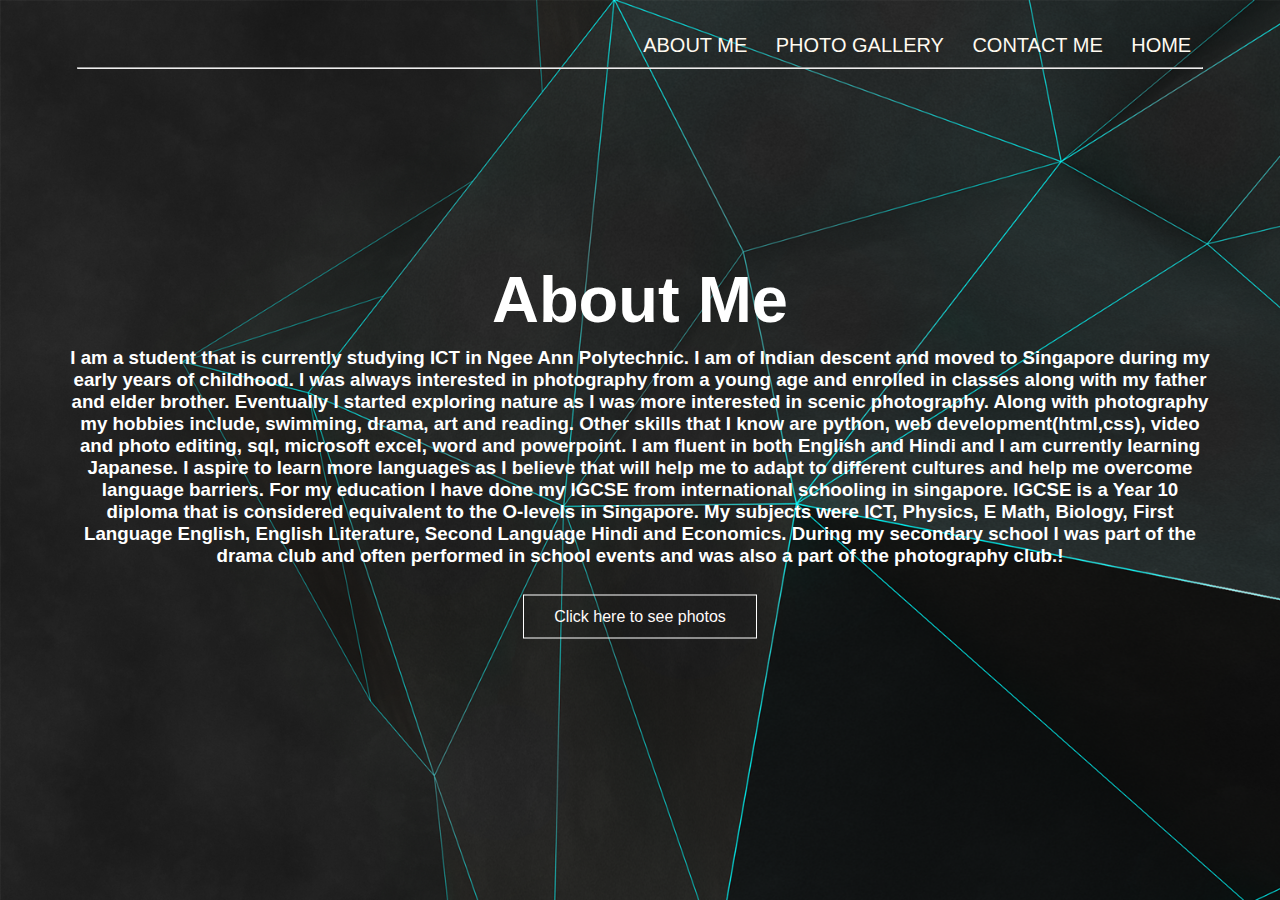
==== ID_s10223840_AvantiDeveriya_ASG01/aboutme.html @ bdf58882 "Add files via upload" ====
<!DOCTYPE html>
<html>
<head>
    <title>About me</title>
    <meta charset="UTF-8">
    <meta name="viewport" content="width=device-width, initial-scale=1.0">
    <link rel="stylesheet" href="style.css">
</head>
    <section class="header"> 
        <nav>
            <div class="menu-pages">
                <ul>
                    <li><a href="aboutme.html">ABOUT ME</a></li>
                    <li><a href="photo.html">PHOTO GALLERY</a></li>
                    <li><a href="contact.html">CONTACT ME</a></li>
                    <li><a href="index.html">HOME</a></li>

                <hr>
            </div>
        </nav>
    </section>

<body>
    <div class="title">
        <h1>About Me</h1>

        <p><h3>I am a student that is currently studying ICT in Ngee Ann Polytechnic. I am of Indian descent and moved to Singapore during my early years of childhood. I was always interested in photography from a young age and enrolled in classes along with my father and elder brother. Eventually I started exploring nature as I was more interested in scenic photography. Along with photography my hobbies include, swimming, drama, art and reading.

            Other skills that I know are python, web development(html,css), video and photo editing, sql, microsoft excel, word and powerpoint. I am fluent in both English and Hindi and I am currently learning Japanese. I aspire to learn more languages as I believe that will help me to adapt to different cultures and help me overcome language barriers.
           
            For my education I have done my IGCSE from international schooling in singapore. IGCSE is a Year 10 diploma that is considered 
            equivalent to the O-levels in Singapore. My subjects were ICT, Physics, E Math, Biology, First Language English, English Literature,
           Second Language Hindi and Economics. During my secondary school I was part of the drama club and often performed in school events and was also a part of the photography club.!</h3>
        </p>
        <br>
        <a href="photo.html" class="more">Click here to see photos</a>
    </div>
</body>

</html>
---- ID_s10223840_AvantiDeveriya_ASG01/style.css ----
*{
    margin: 0;
    padding: 0;
    font-family: 'Shippori Antique', sans-serif;
}


.header{
    min-height: 100vh;
    width: 100%;
    background-image: url("1567665.png");
    background-size:cover;
}
nav{
    display:flex ;
    padding: 2% 6%;
    justify-content: space-between;
    align-items: center;
}

.menu-pages{
    flex: 1;
    text-align:right;
}

.menu-pages ul li{
    list-style: none;
    display: inline-block;
    padding: 8px 12px;
    position: relative;
}

.menu-pages ul li a{
    color:floralwhite;
    text-decoration: none;
    font-size: 20px;
}

.menu-pages ul li::after{
    content:"";
    width: 0%;
    height:2px;
    background:royalblue;
    display: block;
    margin: auto;
    transition: 0.5s;
}
.menu-pages ul li:hover::after{
    width: 100%;
    
}

.title{
    width:90%;
    color:#ffff;
    position: absolute;
    top: 50%;
    left: 50%;
    transform: translate(-50%,-50%);
    text-align: center;
}

.title h1{
    font-size: 65px;
}

.title p{
    margin: 10px 0px 4px;
    font-size: 16px;
    color:snow;

}

.more{
    display:inline-block;
    text-decoration: none;
    color:snow;
    border: 1px solid #ffff;
    padding: 12px 30px;
    background: transparent;
    position: relative;
    cursor: pointer;
    text-align:center;
}

.more:hover{
    border: 1px solid cornflowerblue;
    background: cornflowerblue;
    transition:1s;
}

@media(max-width: 700px){
    text-box h1{
        font-size:20px
    }
}

.photos{
    display:inline-block;
    text-decoration: none;
    color:snow;
    border: 1px solid #ffff;
    padding: 12px 30px;
    background: transparent;
    position: relative;
    cursor: pointer;
}

.photos:hover{
    border: 1px solid cornflowerblue;
    background: cornflowerblue;
    transition:1s;
}

.align{
    text-align:center;
    display: block;
    width: 150px;
    margin: 0 auto;
}
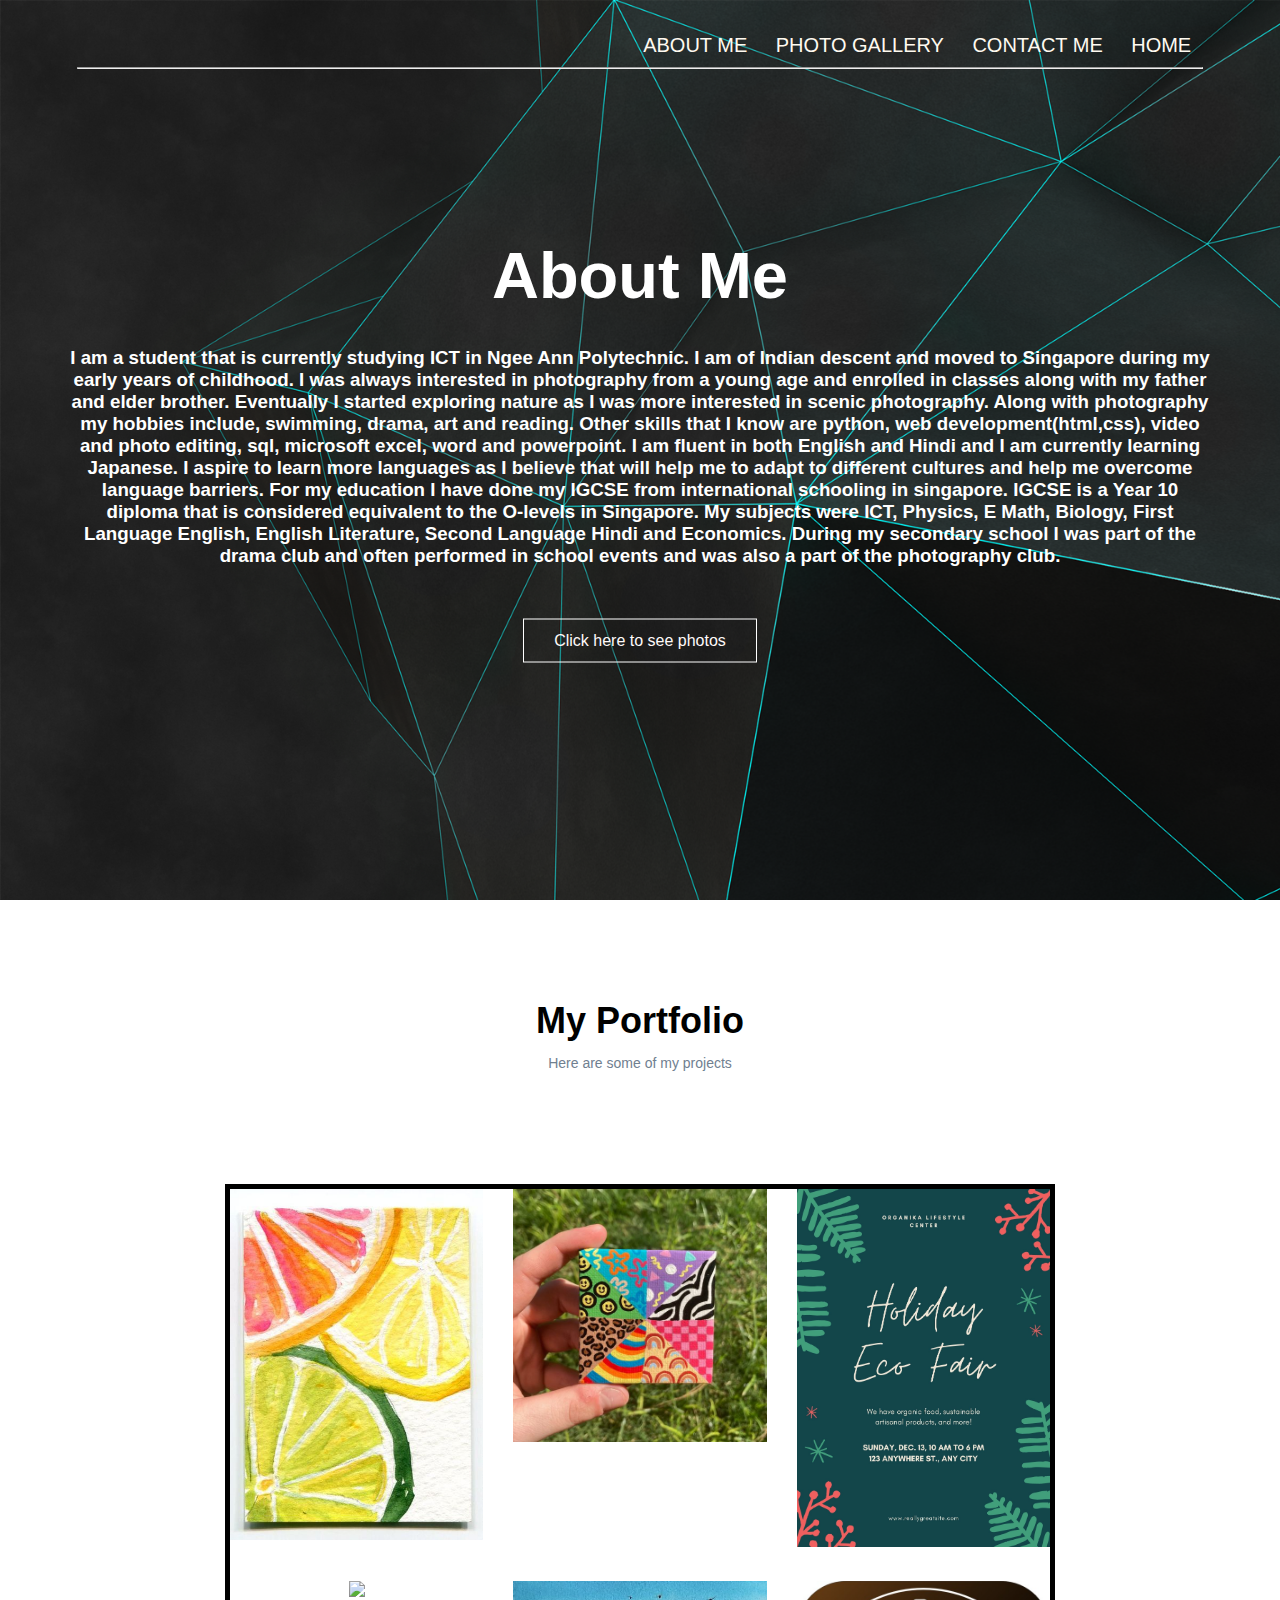
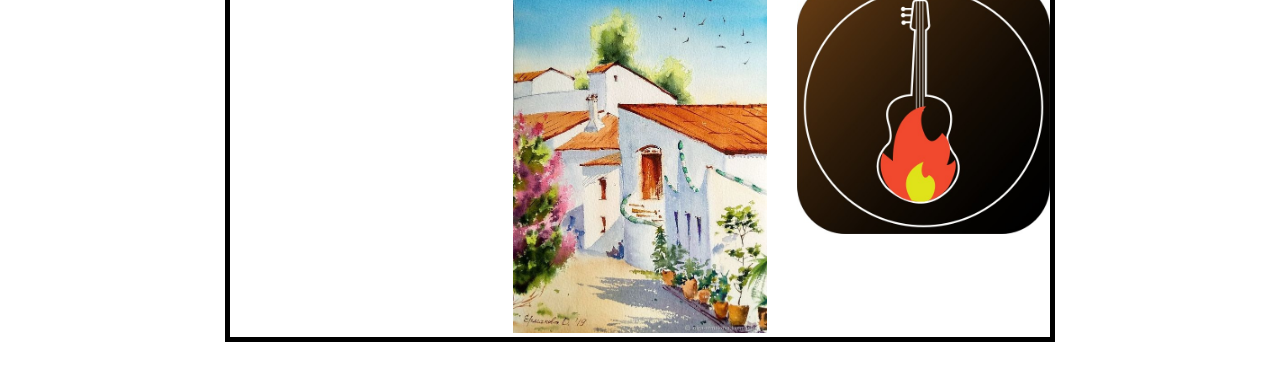
==== commit 7aef3972: "Final Asg submission" ====
--- a/ID_s10223840_AvantiDeveriya_ASG01/aboutme.html
+++ b/ID_s10223840_AvantiDeveriya_ASG01/aboutme.html
@@ -11,16 +11,18 @@
             <div class="menu-pages">
                 <ul>
                     <li><a href="aboutme.html">ABOUT ME</a></li>
-                    <li><a href="photo.html">PHOTO GALLERY</a></li>
+                    <li><a href="photo2.html">PHOTO GALLERY</a></li>
                     <li><a href="contact.html">CONTACT ME</a></li>
                     <li><a href="index.html">HOME</a></li>
-
+                </ul>
                 <hr>
             </div>
         </nav>
     </section>
 
 <body>
+   
+    </section>
     <div class="title">
         <h1>About Me</h1>
 
@@ -30,11 +32,30 @@
            
             For my education I have done my IGCSE from international schooling in singapore. IGCSE is a Year 10 diploma that is considered 
             equivalent to the O-levels in Singapore. My subjects were ICT, Physics, E Math, Biology, First Language English, English Literature,
-           Second Language Hindi and Economics. During my secondary school I was part of the drama club and often performed in school events and was also a part of the photography club.!</h3>
+           Second Language Hindi and Economics. During my secondary school I was part of the drama club and often performed in school events and was also a part of the photography club.</h3>
         </p>
         <br>
-        <a href="photo.html" class="more">Click here to see photos</a>
+        <a href="photo2.html" class="more">Click here to see photos</a>
     </div>
+
+    <section class="portfolio">
+        <h1>My Portfolio</h1>
+        <p>Here are some of my projects</p>
+    <div class="projects" style="border:black; border-width:5px; border-style:solid; border-spacing: 15px 50px;">
+
+        <div><img src="project1.jpg" ></div>
+        <div><img src="project2.jpg"></div>
+        <div><img src="poster1.jpg"></div>
+        <div><img src="ca3.jpg"></div>
+        <div><img src="picture2.jpg "></div>
+        <div><img src="Picture5.jpg"></div>
+    </div>
+              
+    </section>
 </body>
 
+<section>
+
+</section>
+
 </html>--- a/ID_s10223840_AvantiDeveriya_ASG01/style.css
+++ b/ID_s10223840_AvantiDeveriya_ASG01/style.css
@@ -119,3 +119,197 @@
     margin: 0 auto;
 }
 
+.images{
+    width: 80%;
+    margin: 100px auto 50px;
+    display: grid;
+    grid-template-columns: repeat(auto-fit,minmax(250px,1fr));
+    grid-gap: 30px;
+}
+
+.images img{
+    width: 100%;
+    cursor: pointer;
+}
+
+.images img:hover{
+    transform: scale(0.8) rotate(-15deg);
+    border-radius: 20px;
+
+}
+.zoom{
+    width: 100%;
+    height: 100vh;
+    position: fixed;
+    background: rgba(0,0,0,0.9);
+    top: 0;
+    left:0;
+    display: none;
+    align-items:center;
+    justify-content: center;
+    z-index: 100; 
+}
+
+.zoom img{
+    width: 90%;
+    max-width: 500px;
+
+}
+
+.zoom span{
+    position: absolute;
+    top: 5%;
+    right: 5%;
+    font-size: 30px;
+    color:white;
+    cursor: pointer;
+}
+
+.more{
+    display:inline-block;
+    text-decoration: none;
+    color:snow;
+    border: 1px solid #ffff;
+    padding: 12px 30px;
+    background: transparent;
+    position: relative;
+    cursor: pointer;
+}
+
+.more:hover{
+    border: 1px solid cornflowerblue;
+    background: cornflowerblue;
+    transition:1s;
+}
+
+.bkground{
+    background-image: url("1567665.png");
+    background-size:cover
+}
+
+.portfolio{
+    width: 80%;
+    margin: auto;
+    text-align: center;
+    padding-top: 100px;
+}
+
+h1{
+    font-size: 36px;
+    font-weight: 600;
+}
+
+p{
+    color:slategray;
+    font-size: 14px;
+    font-weight: 300;
+    line-height: 22px;
+    padding: 10px; 
+}
+
+.projects{
+    width: 80%;
+    margin: 100px auto 50px;
+    display: grid;
+    grid-template-columns: repeat(auto-fit,minmax(250px,1fr));
+    grid-gap: 30px;
+    border: black;
+    border-spacing: 15px 50px;
+    border-collapse: separate;
+    border-width: 2px;
+    border-style: solid;
+}
+
+.projects img{
+    width: 100%;
+    cursor: pointer;
+}
+
+.container{
+    position: relative;
+    display: flex;
+    justify-content: center;
+    align-items: center;
+    width: 100%;
+    height: 100%;
+    padding: 20px 100px;
+}
+
+.container:after{
+    content: '';
+    position: absolute;
+    left: 0;
+    top: 0;
+    width: 100%;
+    height: 100%;
+    
+}
+
+.contact{
+    background:gainsboro;
+    background-size: cover;
+    padding: 40px 0;
+}
+
+.contact h1{
+    text-align: center;
+    color: black
+}
+
+.border{
+    width: 100px;
+    height: 10px;
+    background:midnightblue;
+    margin: 40px auto;
+    
+}
+
+.form{
+    max-width: 600px;
+    margin: auto;
+    padding: 0 10px;
+    overflow: hidden;
+
+}
+
+.text{
+    display: block;
+    width: 100%;
+    box-sizing: border-box;
+    margin: 16px 0;
+    border: 0;
+    background: black;
+    padding: 20px 40px;
+    outline: none;
+    color: white;
+    transition: 0.5s;
+
+}
+
+.text:hover{
+    box-shadow: 0 0 10px 40px gray;
+}
+
+textarea.text{
+    resize:none;
+    height: 120px;
+}
+
+.submit-btn{
+    float: right;
+    border: 0;
+    background:gray;
+    color: white;
+    padding: 12px 50px;
+    cursor: pointer;
+    transition:0.5s;
+    display: flex;
+    justify-content: center;
+    align-items: center;
+}
+
+.submit-btn:hover{
+    background: gray;
+
+
+}